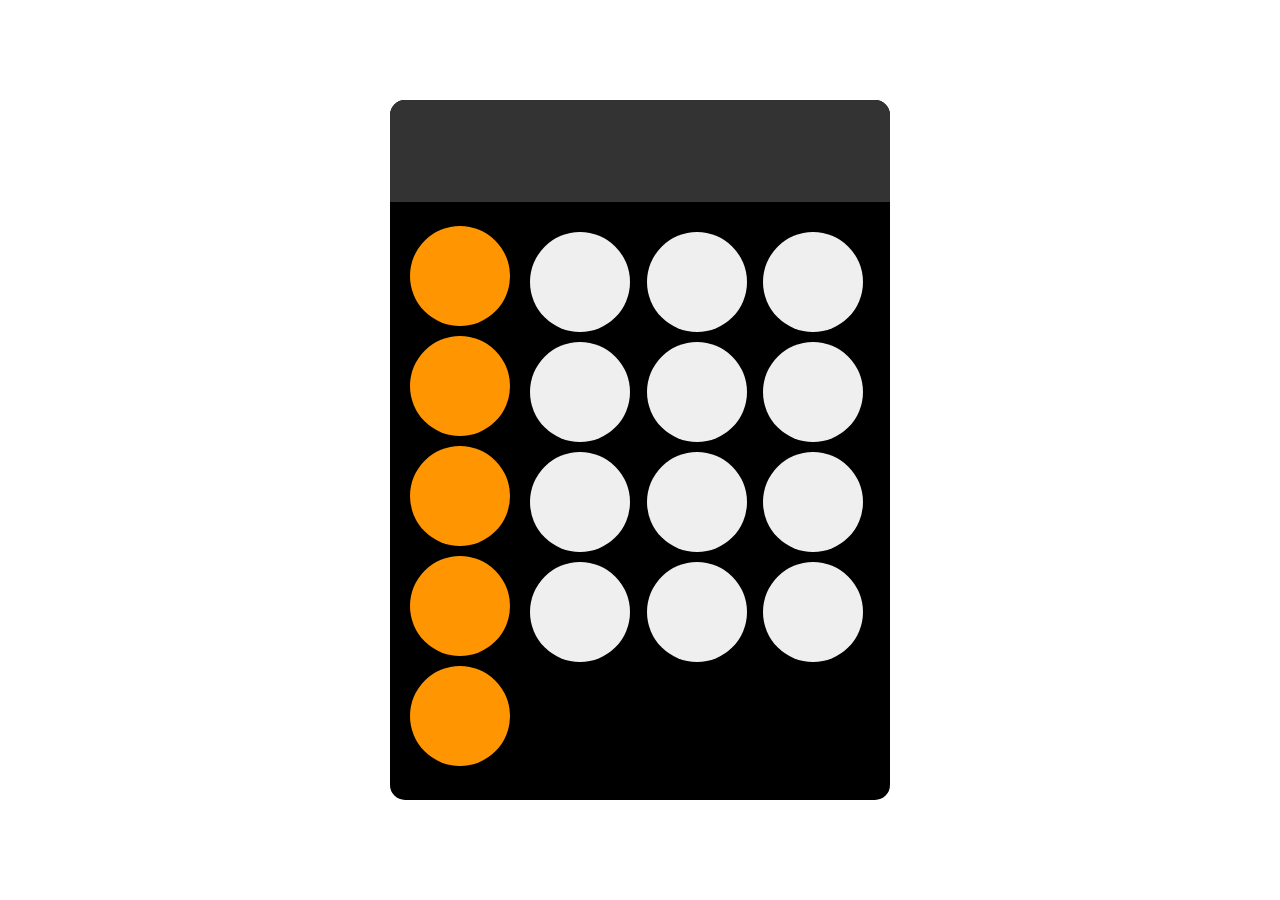
==== code/calculator/index.html @ b95301ce "." ====
<!DOCTYPE html>
<html lang="en">

          <head>
                    <meta charset="UTF-8">
                    <link rel="stylesheet" href="style.css">
                    <meta name="viewport" content="width=device-width, initial-scale=1.0">
                    <title>Calculator</title>
          </head>

          <body>

                    <div id="mainContainer">

                              <div id="inputContainer">
                                        <input type="text">
                              </div>
                              <div id="buttonContainer">
                                        <div id="oprationalContainer">
                                                  <button class="oprational"></button>
                                                  <button class="oprational"></button>
                                                  <button class="oprational"></button>
                                                  <button class="oprational"></button>
                                                  <button class="oprational"></button>
                                        </div>
                                        <div id="numberContainer">
                                                  <button class="number"></button>
                                                  <button class="number"></button>
                                                  <button class="number"></button>
                                                  <button class="number"></button>
                                                  <button class="number"></button>
                                                  <button class="number"></button>
                                                  <button class="number"></button>
                                                  <button class="number"></button>
                                                  <button class="number"></button>
                                                  <button class="number"></button>
                                                  <button class="number"></button>
                                                  <button class="number"></button>
                                        </div>
                              </div>
                    </div>
                    <script src="app.js"></script>
          </body>

</html>
---- code/calculator/style.css ----
body {
          display: flex;
          align-items: center;
          justify-content: center;
          height: 100vh;
          margin: 0px;
}

#mainContainer {
          overflow: hidden;
          height: 700px;
          width: 500px;
          border-radius: 15px;
          background: #000;
          display: grid;

          grid-template-rows: auto 1fr;
}

#mainContainer>div:first-child {
          background: #333333;

}

input {
          outline: none;
          background: none;
          margin: 0px;
          border: none;
          width: 99%;
          height: 100px;
}

#buttonContainer {
          display: grid;
          grid-template-columns: auto 2fr;
}

.oprational {
          background: #ff9500;
}

#oprationalContainer {
          padding: 20px;
          padding-top: 10px;
          display: flex;
          flex-direction: column;
          gap: 10px;
          align-items: center;
          justify-content: center;
          
}

#numberContainer {
          height: 400px;
          gap: 10px;
          display: grid;
          padding: 20px;
          padding-top: 30px;
          padding-left: 0px;
          grid-template-columns: 1fr 1fr 1fr;
}

button {
          border: none;
          width: 100px;
          height: 100px;
          border-radius: 100px;
}
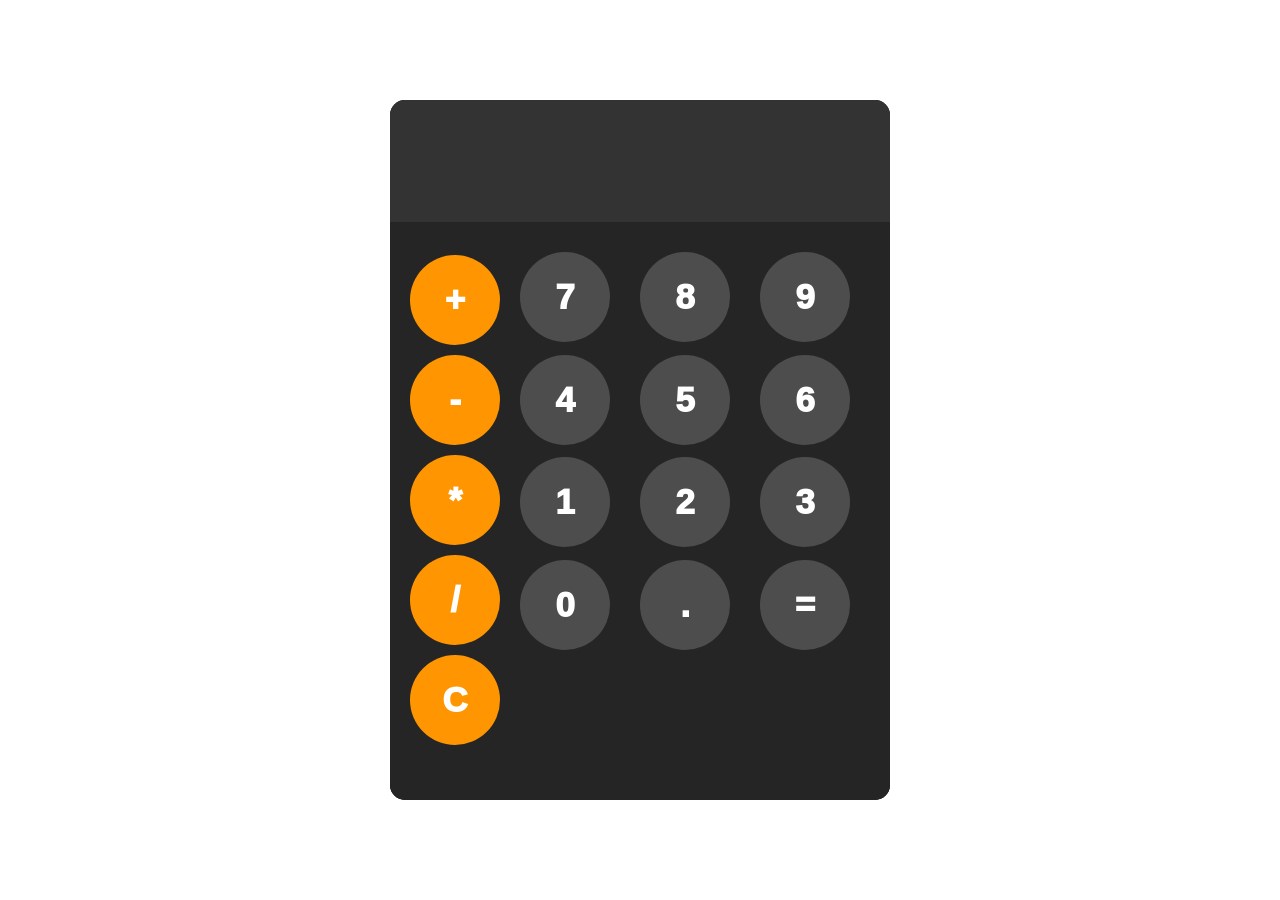
==== commit 3da9d9cb: "calculator completed and pass gen started" ====
--- a/code/calculator/index.html
+++ b/code/calculator/index.html
@@ -13,29 +13,29 @@
                     <div id="mainContainer">
 
                               <div id="inputContainer">
-                                        <input type="text">
+                                        <input id="input" type="text">
                               </div>
                               <div id="buttonContainer">
                                         <div id="oprationalContainer">
-                                                  <button class="oprational"></button>
-                                                  <button class="oprational"></button>
-                                                  <button class="oprational"></button>
-                                                  <button class="oprational"></button>
-                                                  <button class="oprational"></button>
+                                                  <button onclick="btnPressed(`+`)" id="addition" class="oprational">+</button>
+                                                  <button onclick="btnPressed(`-`)" id="subtraction" class="oprational">-</button>
+                                                  <button onclick="btnPressed(`*`)" id="multiplication" class="oprational">*</button>
+                                                  <button onclick="btnPressed(`/`)" id="divition" class="oprational">/</button>
+                                                  <button onclick="btnPressed(`C`)" id="clear" class="oprational">C</button>
                                         </div>
                                         <div id="numberContainer">
-                                                  <button class="number"></button>
-                                                  <button class="number"></button>
-                                                  <button class="number"></button>
-                                                  <button class="number"></button>
-                                                  <button class="number"></button>
-                                                  <button class="number"></button>
-                                                  <button class="number"></button>
-                                                  <button class="number"></button>
-                                                  <button class="number"></button>
-                                                  <button class="number"></button>
-                                                  <button class="number"></button>
-                                                  <button class="number"></button>
+                                                  <button onclick="btnPressed(`7`)" id="btn7" class="number">7</button>
+                                                  <button onclick='btnPressed("8  ")' id="btn8" class="number">8</button>
+                                                  <button onclick="btnPressed(`9`)" id="btn9" class="number">9</button>
+                                                  <button onclick="btnPressed(`4`)" id="btn4" class="number">4</button>
+                                                  <button onclick="btnPressed(`5`)" id="btn5" class="number">5</button>
+                                                  <button onclick="btnPressed(`6`)" id="btn6" class="number">6</button>
+                                                  <button onclick="btnPressed(`1`)" id="btn1" class="number">1</button>
+                                                  <button onclick="btnPressed(`2`)" id="btn2" class="number">2</button>
+                                                  <button onclick="btnPressed(`3`)" id="btn3" class="number">3</button>
+                                                  <button onclick="btnPressed(`0`)" id="btn0" class="number">0</button>
+                                                  <button onclick="btnPressed(`.`)" id="btn." class="number">.</button>
+                                                  <button onclick="btnPressed(`=`)" id="ans" class="number">=</button>
                                         </div>
                               </div>
                     </div>
--- a/code/calculator/style.css
+++ b/code/calculator/style.css
@@ -27,11 +27,15 @@
           background: none;
           margin: 0px;
           border: none;
-          width: 99%;
-          height: 100px;
+          width: 94%;
+          height: 120px;
+          color: white;
+          font-size: 50px;
+          padding-left:30px ;
 }
 
 #buttonContainer {
+          background: #252525;
           display: grid;
           grid-template-columns: auto 2fr;
 }
@@ -39,15 +43,18 @@
 .oprational {
           background: #ff9500;
 }
+.number{
+          background: #4d4d4d;
+}
 
 #oprationalContainer {
           padding: 20px;
-          padding-top: 10px;
+          padding-top: 33px;
           display: flex;
           flex-direction: column;
           gap: 10px;
           align-items: center;
-          justify-content: center;
+          justify-content: start;
           
 }
 
@@ -63,7 +70,18 @@
 
 button {
           border: none;
-          width: 100px;
-          height: 100px;
+          width: 90px;
+          height: 90px;
+          display: flex;
+          align-items: center;
+          justify-content: center;
           border-radius: 100px;
+          color: white;
+          font-weight: 1000;
+          font-size: 35px;
+          transition: 100ms;
+}
+button:hover{
+          scale: 1.1;
+          transition: 100ms;
 }
